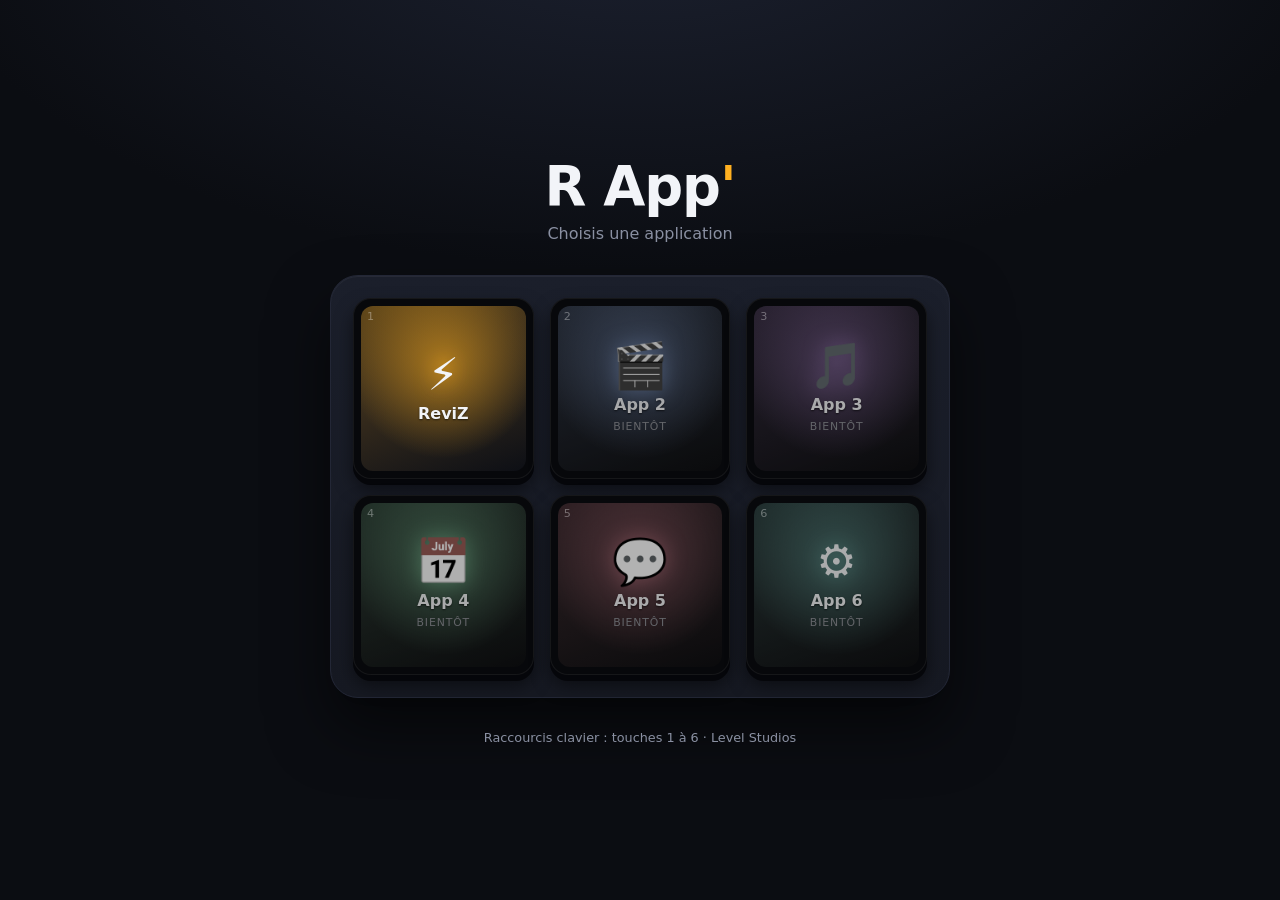
==== index.html @ 58bc23a6 "R App' : page d'accueil Stream Deck à 6 boutons (ReviZ en premier) Co-Authored-By: Claude Opus 5.5 <" ====
<!doctype html>
<html lang="fr">
<head>
  <meta charset="utf-8">
  <meta name="viewport" content="width=device-width, initial-scale=1">
  <title>R App'</title>
  <meta name="description" content="R App' — le tableau de bord de lancement des applications Level Studios.">
  <meta name="theme-color" content="#0b0d12">
  <link rel="icon" href="favicon.svg" type="image/svg+xml">
  <link rel="stylesheet" href="style.css">
</head>
<body>
  <main class="deck-wrap">
    <header class="brand">
      <h1>R App<span class="accent">'</span></h1>
      <p>Choisis une application</p>
    </header>

    <section class="deck" aria-label="Applications">
      <div class="deck-grid" id="deck"></div>
    </section>

    <footer class="foot">Raccourcis clavier : touches 1 à 6 · Level Studios</footer>
  </main>

  <script src="apps.js"></script>
  <script src="app.js"></script>
</body>
</html>
---- style.css ----
:root {
  --bg: #0b0d12;
  --body: #161922;
  --body-edge: #232736;
  --text: #f2f4f8;
  --muted: #8a90a2;
  --radius: 18px;
}

* { box-sizing: border-box; }

html, body { height: 100%; }

body {
  margin: 0;
  background: radial-gradient(1200px 600px at 50% -10%, #1c2130 0%, var(--bg) 60%);
  color: var(--text);
  font-family: system-ui, -apple-system, "Segoe UI", Roboto, sans-serif;
  -webkit-font-smoothing: antialiased;
}

.deck-wrap {
  min-height: 100%;
  display: flex;
  flex-direction: column;
  align-items: center;
  justify-content: center;
  gap: 32px;
  padding: 32px 16px;
}

.brand { text-align: center; }
.brand h1 {
  margin: 0;
  font-size: clamp(2.2rem, 6vw, 3.4rem);
  font-weight: 800;
  letter-spacing: -0.02em;
}
.brand .accent { color: #ffb020; }
.brand p { margin: 6px 0 0; color: var(--muted); }

/* Le boîtier du "Stream Deck" */
.deck {
  width: 100%;
  max-width: 620px;
  padding: 22px;
  border-radius: 28px;
  background: linear-gradient(180deg, #1b1f2b, var(--body));
  border: 1px solid var(--body-edge);
  box-shadow:
    0 30px 60px rgba(0, 0, 0, 0.55),
    inset 0 1px 0 rgba(255, 255, 255, 0.05);
}

.deck-grid {
  display: grid;
  grid-template-columns: repeat(3, 1fr);
  gap: 16px;
}

/* Une touche */
.key {
  position: relative;
  aspect-ratio: 1;
  display: block;
  padding: 0;
  border: 0;
  border-radius: var(--radius);
  background: #07080b;
  color: inherit;
  text-decoration: none;
  font: inherit;
  cursor: pointer;
  box-shadow:
    0 6px 0 #05060a,
    0 10px 18px rgba(0, 0, 0, 0.5),
    inset 0 0 0 1px rgba(255, 255, 255, 0.06);
  transition: transform 0.08s ease, box-shadow 0.08s ease;
  -webkit-tap-highlight-color: transparent;
}

.key-screen {
  position: absolute;
  inset: 8px;
  border-radius: calc(var(--radius) - 6px);
  display: flex;
  flex-direction: column;
  align-items: center;
  justify-content: center;
  gap: 6px;
  background:
    radial-gradient(circle at 50% 35%, color-mix(in srgb, var(--key-color) 55%, transparent), transparent 70%),
    linear-gradient(160deg, color-mix(in srgb, var(--key-color) 35%, #0d0f15), #0d0f15);
  overflow: hidden;
}

.key-icon {
  font-size: clamp(1.8rem, 7vw, 2.8rem);
  line-height: 1;
  filter: drop-shadow(0 0 10px color-mix(in srgb, var(--key-color) 80%, transparent));
}

.key-label {
  font-weight: 700;
  font-size: clamp(0.8rem, 2.8vw, 1rem);
  text-shadow: 0 1px 2px rgba(0, 0, 0, 0.6);
}

.key-soon {
  font-size: 0.68rem;
  text-transform: uppercase;
  letter-spacing: 0.08em;
  color: var(--muted);
}

.key-num {
  position: absolute;
  top: 12px;
  left: 14px;
  font-size: 0.7rem;
  color: rgba(255, 255, 255, 0.35);
}

.key:hover .key-screen { filter: brightness(1.15); }

.key:focus-visible {
  outline: 2px solid var(--key-color);
  outline-offset: 4px;
}

.key:active,
.key.is-pressed {
  transform: translateY(5px);
  box-shadow:
    0 1px 0 #05060a,
    0 3px 8px rgba(0, 0, 0, 0.5),
    inset 0 0 0 1px rgba(255, 255, 255, 0.06);
}

.key.is-pressed .key-screen { animation: flash 0.35s ease-out; }

@keyframes flash {
  0%   { box-shadow: inset 0 0 0 999px color-mix(in srgb, var(--key-color) 45%, transparent); }
  100% { box-shadow: inset 0 0 0 999px transparent; }
}

.key.is-off { cursor: default; }
.key.is-off .key-screen { filter: saturate(0.35) brightness(0.7); }
.key.is-off:hover .key-screen { filter: saturate(0.5) brightness(0.8); }

.foot {
  color: var(--muted);
  font-size: 0.8rem;
  text-align: center;
}

@media (max-width: 420px) {
  .deck { padding: 14px; border-radius: 22px; }
  .deck-grid { gap: 10px; }
}

@media (prefers-reduced-motion: reduce) {
  .key, .key.is-pressed .key-screen { transition: none; animation: none; }
}
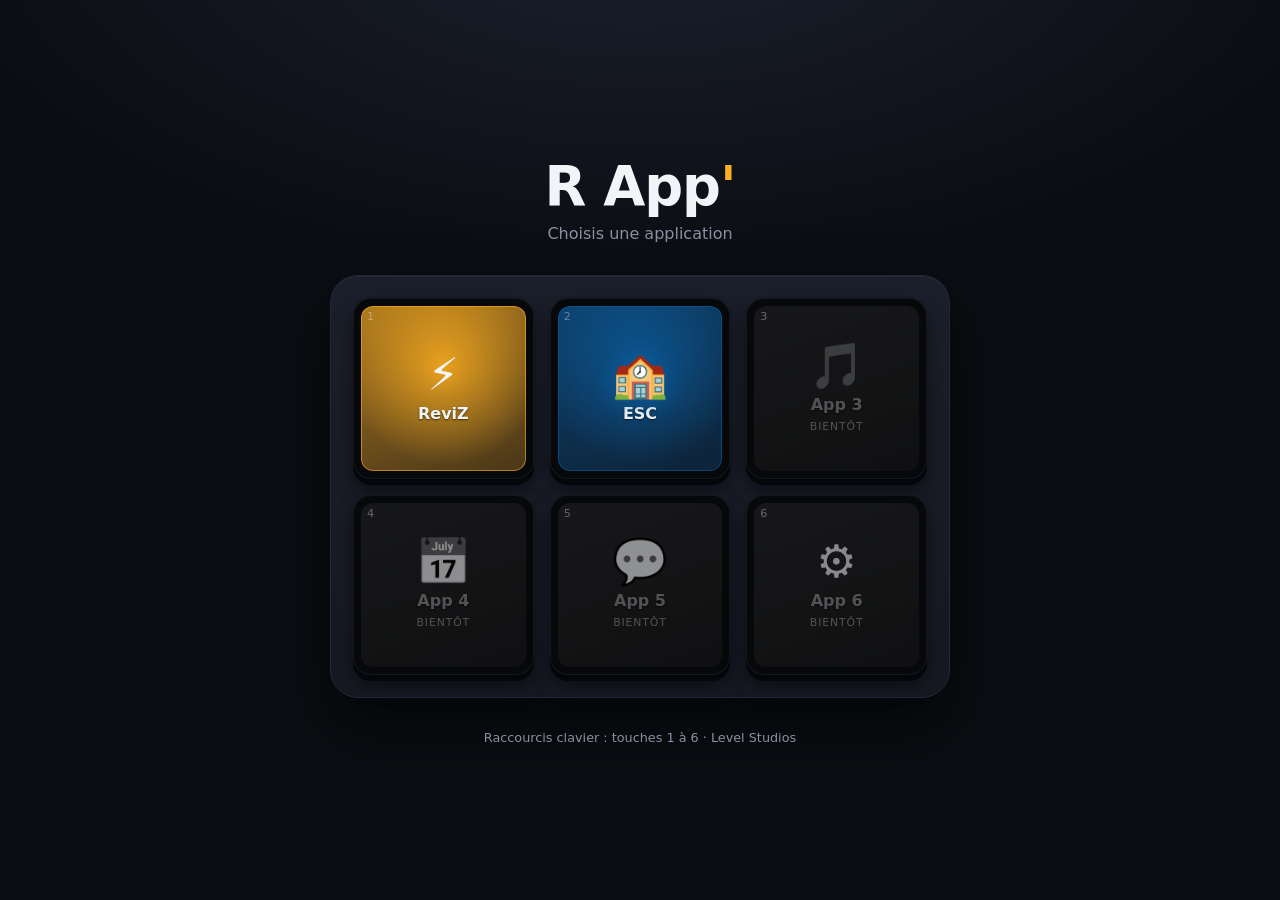
==== commit 35efd417: "Retrait de Google : noindex, description supprimée Co-Authored-By: Claude Opus 5.5 <noreply@anthropi" ====
--- a/index.html
+++ b/index.html
@@ -4,7 +4,7 @@
   <meta charset="utf-8">
   <meta name="viewport" content="width=device-width, initial-scale=1">
   <title>R App'</title>
-  <meta name="description" content="R App' — le tableau de bord de lancement des applications Level Studios.">
+  <meta name="robots" content="noindex, nofollow">
   <meta name="theme-color" content="#0b0d12">
   <link rel="icon" href="favicon.svg" type="image/svg+xml">
   <link rel="stylesheet" href="style.css">
--- a/style.css
+++ b/style.css
@@ -144,9 +144,61 @@
   100% { box-shadow: inset 0 0 0 999px transparent; }
 }
 
+/* Compte à rebours pendant le réveil de l'app */
+.key-wait {
+  position: absolute;
+  inset: 0;
+  display: flex;
+  flex-direction: column;
+  align-items: center;
+  justify-content: center;
+  gap: 4px;
+  background: rgba(7, 8, 11, 0.82);
+  backdrop-filter: blur(2px);
+}
+
+.key-count {
+  font-size: clamp(2rem, 9vw, 3.2rem);
+  font-weight: 800;
+  font-variant-numeric: tabular-nums;
+  line-height: 1;
+  color: var(--key-color);
+  text-shadow: 0 0 14px color-mix(in srgb, var(--key-color) 70%, transparent);
+}
+
+.key-wait-text {
+  font-size: 0.72rem;
+  text-transform: uppercase;
+  letter-spacing: 0.08em;
+  color: var(--muted);
+}
+
+.key.is-waking { cursor: progress; }
+.key.is-waking .key-screen { animation: pulse 1.6s ease-in-out infinite; }
+
+@keyframes pulse {
+  0%, 100% { box-shadow: inset 0 0 0 2px color-mix(in srgb, var(--key-color) 30%, transparent); }
+  50%      { box-shadow: inset 0 0 0 2px var(--key-color); }
+}
+
+/* Touche sans app : grisée */
 .key.is-off { cursor: default; }
-.key.is-off .key-screen { filter: saturate(0.35) brightness(0.7); }
-.key.is-off:hover .key-screen { filter: saturate(0.5) brightness(0.8); }
+.key.is-off .key-screen,
+.key.is-off:hover .key-screen {
+  background: linear-gradient(160deg, #22252e, #15171d);
+  filter: grayscale(1);
+  opacity: 0.55;
+}
+.key.is-off .key-icon { filter: none; }
+.key.is-off .key-label { color: var(--muted); }
+
+/* Touche avec une app : couleur vive */
+.key:not(.is-off) .key-screen {
+  background:
+    radial-gradient(circle at 50% 35%, color-mix(in srgb, var(--key-color) 80%, transparent), transparent 75%),
+    linear-gradient(160deg, color-mix(in srgb, var(--key-color) 65%, #0d0f15), color-mix(in srgb, var(--key-color) 25%, #0d0f15));
+  box-shadow: inset 0 0 0 1px color-mix(in srgb, var(--key-color) 60%, transparent);
+}
 
 .foot {
   color: var(--muted);
